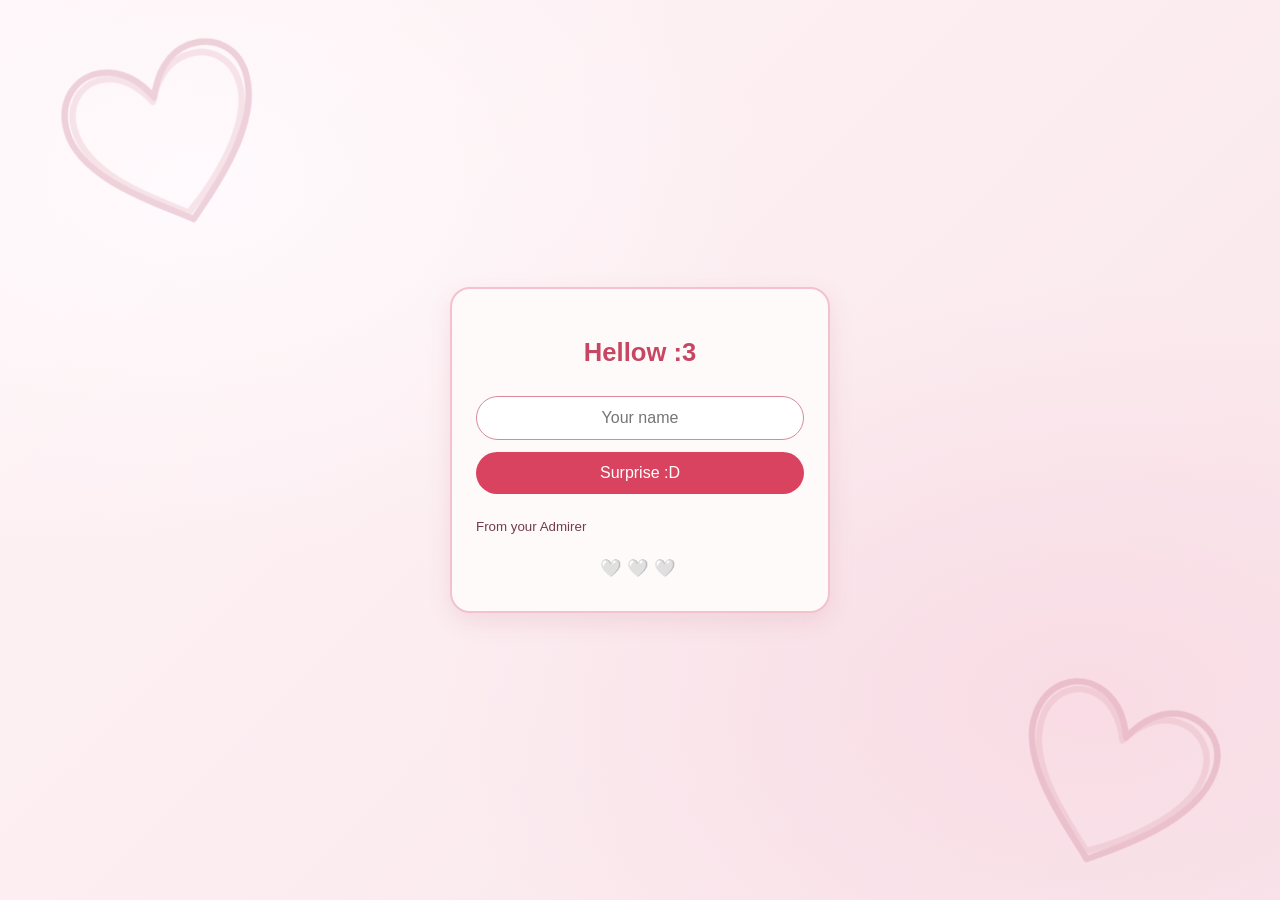
==== index.html @ e0db8bfa "Rename Message.html to index.html" ====
<!DOCTYPE html>
<html lang="en">

<head>
  <meta charset="UTF-8">
  <meta name="viewport" content="width=device-width, initial-scale=1.0">
  <title>Confession</title>
  <link rel="stylesheet" href="message.css?v=3">
</head>

<body>
  <main class="card">
    <h1>Hellow :3 </h1>

    <form id="name-form" novalidate>
      <label for="name">

      </label>
      <input id="name" name="name" placeholder="Your name" required>
      <button type="submit">Surprise :D

      </button>
    </form>

    <p id="message"></p>
    <div class="footer">
      <small> From your Admirer</small>
      <p id="message-ps" hidden>(ps: Kaya ko toh ginawa para di mo talaga ma "haha" react, de jowk HEHE :P)</p>
    </div>
    <div class="hearts" aria-hidden="true">
      <small>🤍🤍🤍</small>
    </div>


  </main>





  <script src="message.js?v=2" defer></script>
</body>

</html>
---- message.css ----
* {
  box-sizing: border-box;
}

body {
  min-height: 100vh;
  margin: 0;
  display: grid;
  place-items: center;
  padding: 20px;
  font-family: Arial, sans-serif;
  color: #713e4a;
  isolation: isolate;
  overflow-x: hidden;
  background:
    radial-gradient(ellipse at 15% 20%, #fffafd 0, transparent 38%),
    radial-gradient(ellipse at 85% 78%, #f9dce5 0, transparent 42%),
    linear-gradient(135deg, #fff4f6, #f8e6eb);
}

body::before,
body::after {
  position: fixed;
  z-index: 0;
  width: clamp(8rem, 22vw, 16rem);
  aspect-ratio: 1.1;
  content: "";
  background: url("data:image/svg+xml,%3Csvg xmlns='http://www.w3.org/2000/svg' viewBox='0 0 200 180' fill='none' stroke='%23cf879c' stroke-width='5' stroke-linecap='round' stroke-linejoin='round'%3E%3Cpath d='M100 160C83 144 25 105 27 64c1-24 19-39 40-35 16 3 27 16 33 31 8-17 21-30 38-31 22-1 38 15 36 38-3 40-53 77-74 93Z'/%3E%3Cpath d='M98 154C76 135 33 104 33 66c0-19 13-33 31-32 15 1 27 13 34 29 10-18 22-27 38-27 18 0 32 14 31 34-1 34-45 69-69 84Z' opacity='.55'/%3E%3C/svg%3E") center / contain no-repeat;
  opacity: 0.35;
  pointer-events: none;
}

body::before {
  top: 2vh;
  left: 3vw;
  transform: rotate(-18deg);
}

body::after {
  right: 3vw;
  bottom: 1vh;
  transform: rotate(18deg);
}

.card {
  position: relative;
  z-index: 1;
  width: min(100%, 380px);
  padding: 32px 24px;
  text-align: center;
  background: #fffafa;
  border: 2px solid #f3c2cd;
  border-radius: 20px;
  box-shadow: 0 8px 24px #a94d631f;
}

h1 {
  color: #c74763;
  font-size: 1.6rem;
}

input,
button {
  width: 100%;
  padding: 12px;
  margin-top: 12px;
  border-radius: 999px;
  font-size: 1rem;
}

input {
  border: 1px solid #d88a9a;
  text-align: center;

}

button {
  border: 0;
  color: white;
  background: #d94360;
  cursor: pointer;
}

button:hover {
  background: #b9304b;
}

#message {
  margin-top: 23px;
  line-height: 1.8;

}

.hearts {
  margin-top: 20px;
  font-size: 1.3rem;
  letter-spacing: 5px;
}

.footer {
  text-align: left;
}

#message-ps {
  margin: 2px 0 0;
  font-size: 0.75rem;
  line-height: 1.4;
}
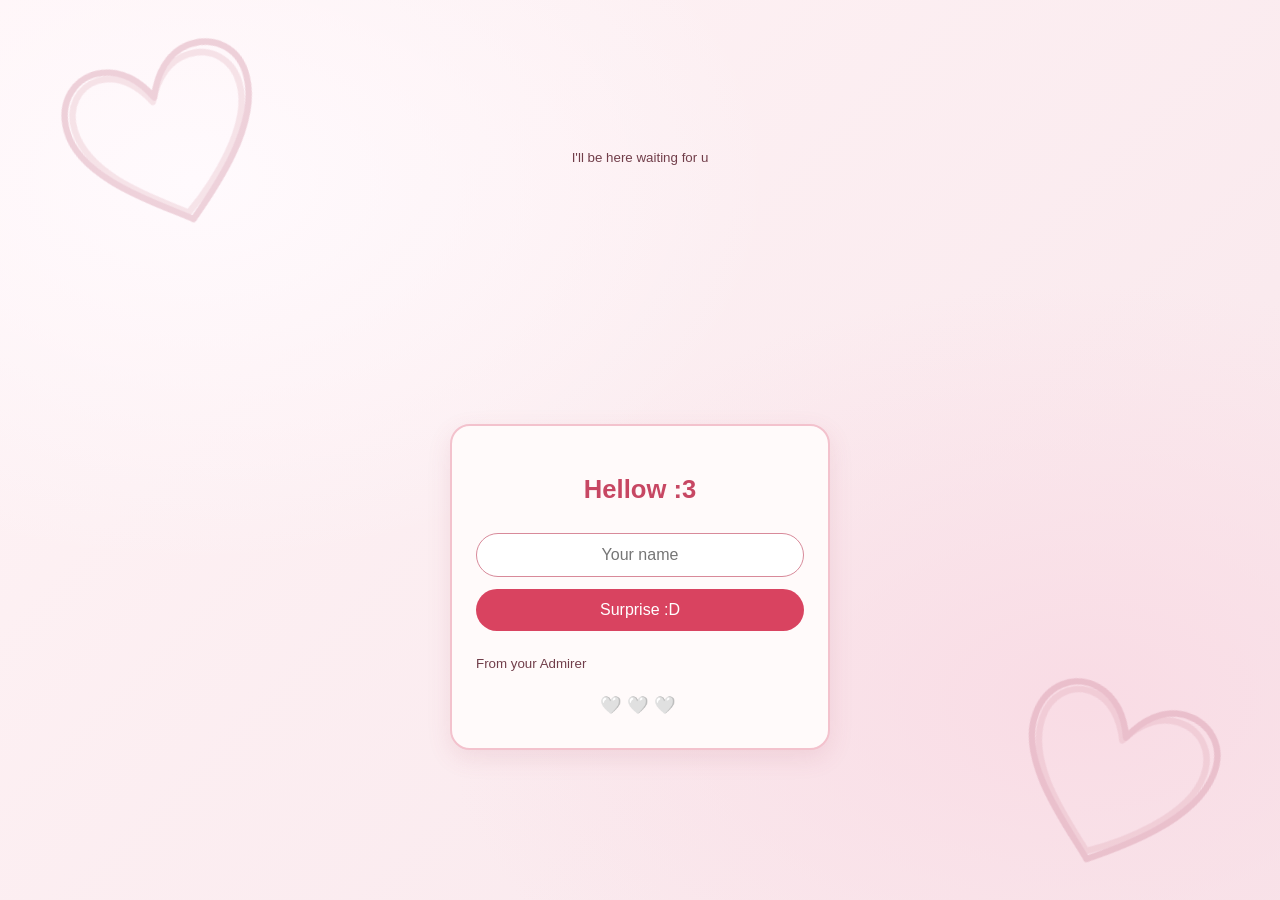
==== commit 2cb693b0: "Update index.html" ====
--- a/index.html
+++ b/index.html
@@ -9,6 +9,7 @@
 </head>
 
 <body>
+  <small class= "waiting-note"> I'll be here waiting for u</small>
   <main class="card">
     <h1>Hellow :3 </h1>
 
